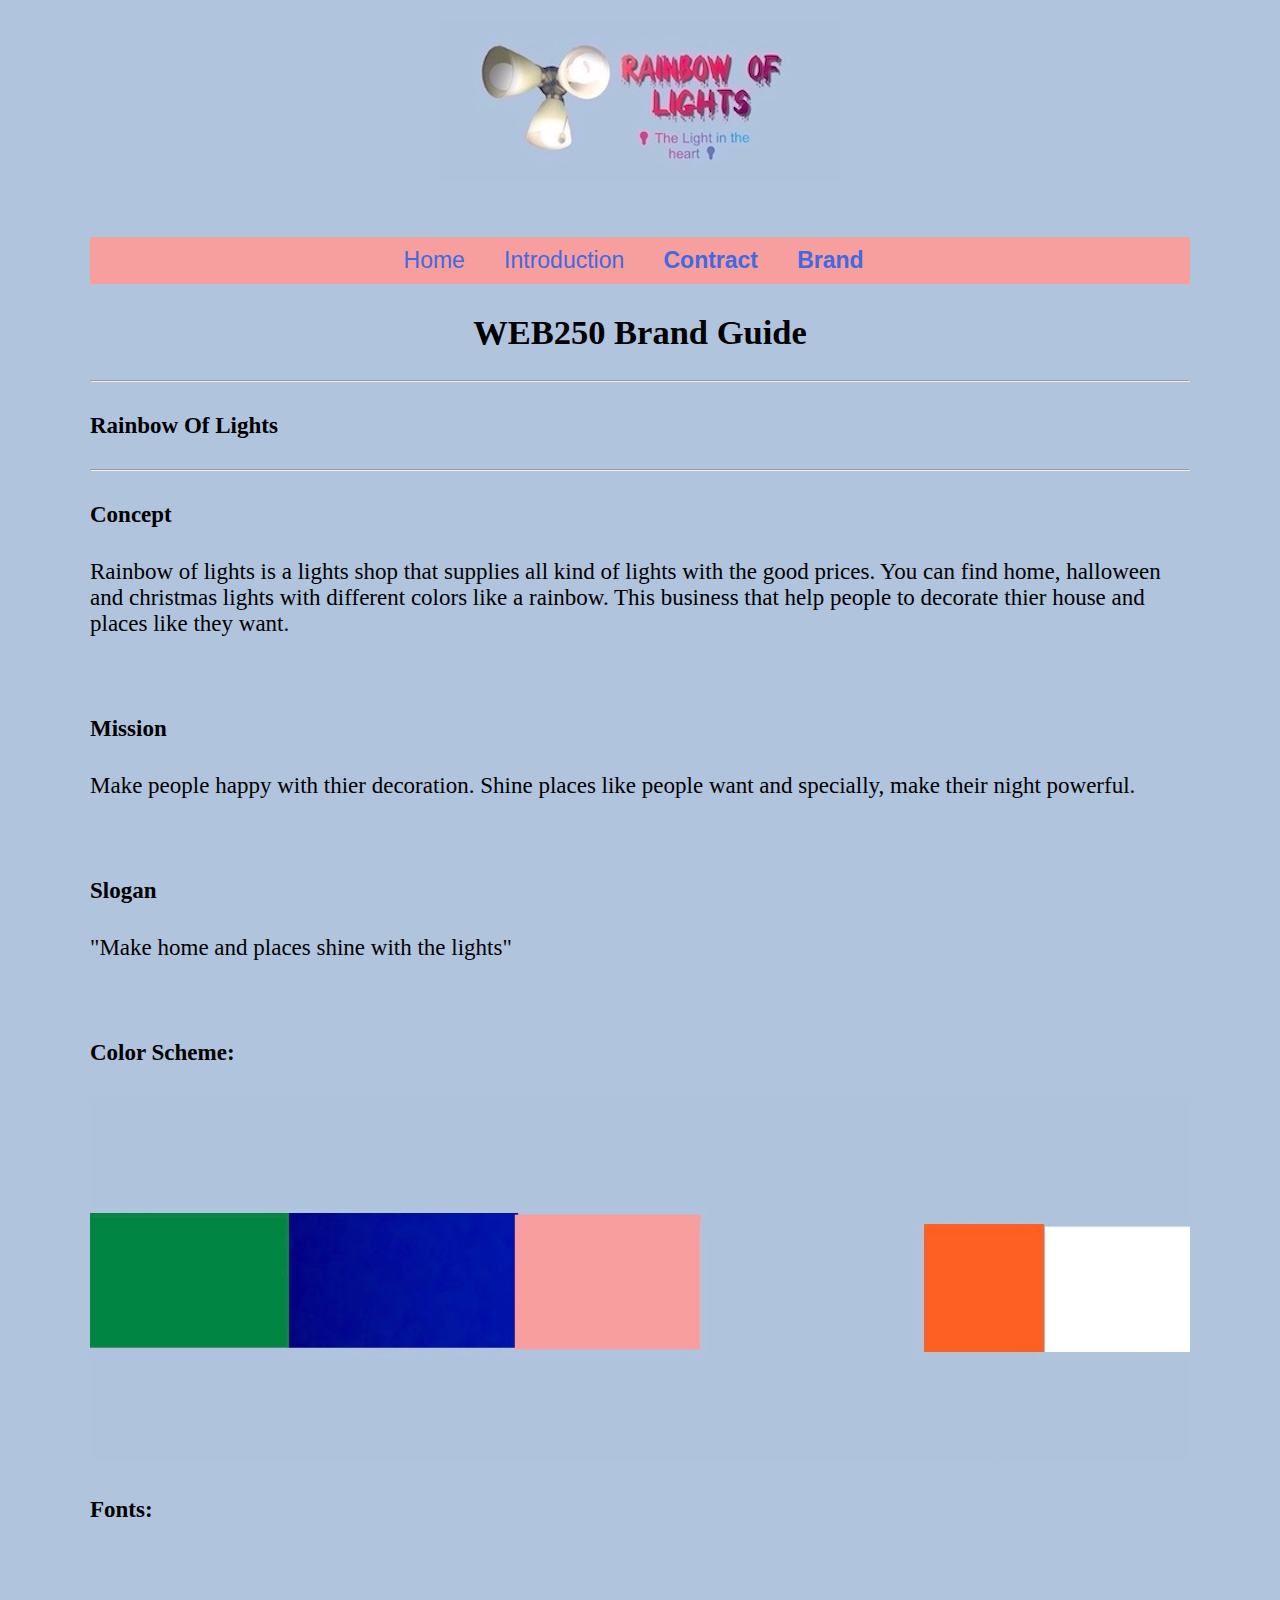
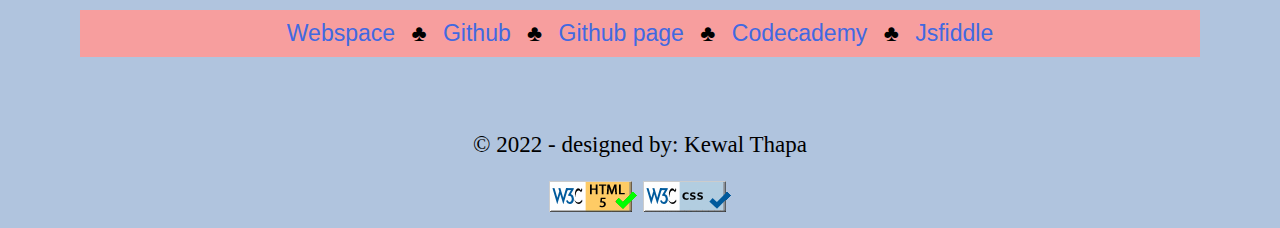
==== brand.html @ 0179e82f "Update brand.html" ====
<!DOCTYPE html>
<html lang= "en">
	<head>
	<link rel = "stylesheet" type = "text/css" href = "styles/default.css" />
	<meta charset="utf-8" />
	<title>Kewal Thapa WEB250 Brand</title>

</head>
<body>
	<div data-include="components/header.html"></div>
	 
 <main>
 
	<div data-include="components/nav.html"></div>
	<h2> WEB250 Brand Guide</h2>
	 
		
   	<hr>
	      
        <h4>Rainbow Of Lights</h4>
	 
	<hr>
	 
        <h4>Concept</h4>
        <p>Rainbow of lights is a lights shop that supplies all kind of lights with the good prices. You can find home, halloween and christmas lights with different colors like a rainbow. This business that help people to decorate thier house and places like they want.</p>
	      
        <br />
	      
        <h4>Mission</h4>
        <p>Make people happy with thier decoration. Shine places like people want and specially, make their night powerful.</p>
	      
        <br />
	      
        <h4>Slogan</h4>
        <p>"Make home and places shine with the lights"</p>
	      
        <br />
        <h4>Color Scheme:</h4>
	      
        <img
          src="images/colors.png"
          alt="Brand Color"
          style="width: 100%"
        />
        <br />
	      
        <h4>Fonts:</h4>
	           
	 
    </main>
	
	<div data-include="components/footer.html"></div>
	<script src="scripts/component.js"></script>
	<script src="scripts/intro.js"></script>
	
</body>

</html>
---- styles/default.css ----
body
{
	margin-top: 40px;
	margin-left: 100px;
	margin-right: 100px;
	font-family: Century;
	color: black;
	background-color: #B0C4DE;
    	background-size: cover;
    	/*background-size: 100%;*/
	font-size: 23px;
  	margin: 0 80px;

}

h1, h2, h3
{
	text-align: center;
}

h4 
{
	text-align: left;
}

p

{	
	background-color: #B0C4DE;
	font-style: sans-serif;
}

p2

{
	text-align: left;
	background-color: #B0C4DE;
}

header
{
	background-color: #B0C4DE;
	text-align: center;
	padding-top: 20px;
	padding-bottom: 30px;
}

main
{
	background-color: #B0C4DE;
	padding:10px;
	margin-top: 10px;
	margin-bottom: 10px;
}

footer
{
	text-align: center;
	background-color: #B0C4DE;
	padding-top: 10px;
	padding-bottom: 10px;
}

figcaption
{
	font-style: 'Montserrat', sans-serif;
	text-align: center;
	
}

figure 
{
  float: center;
}

.center 
{
  display: block;
  margin-left: auto;
  margin-right: auto;
  width: 50%;
}

nav, nav a
{
	font-family: arial;
	background-color: #f79e9e;
	text-decoration: none;
	padding: 10px; 10px;
	text-align: center;
}

.active nav
{
  background-color: white;
  color: orange;
}

a:hover:not(.active) 
{
  background-color: green;
  color: orange;
}

a {
  color: royalblue; 
}
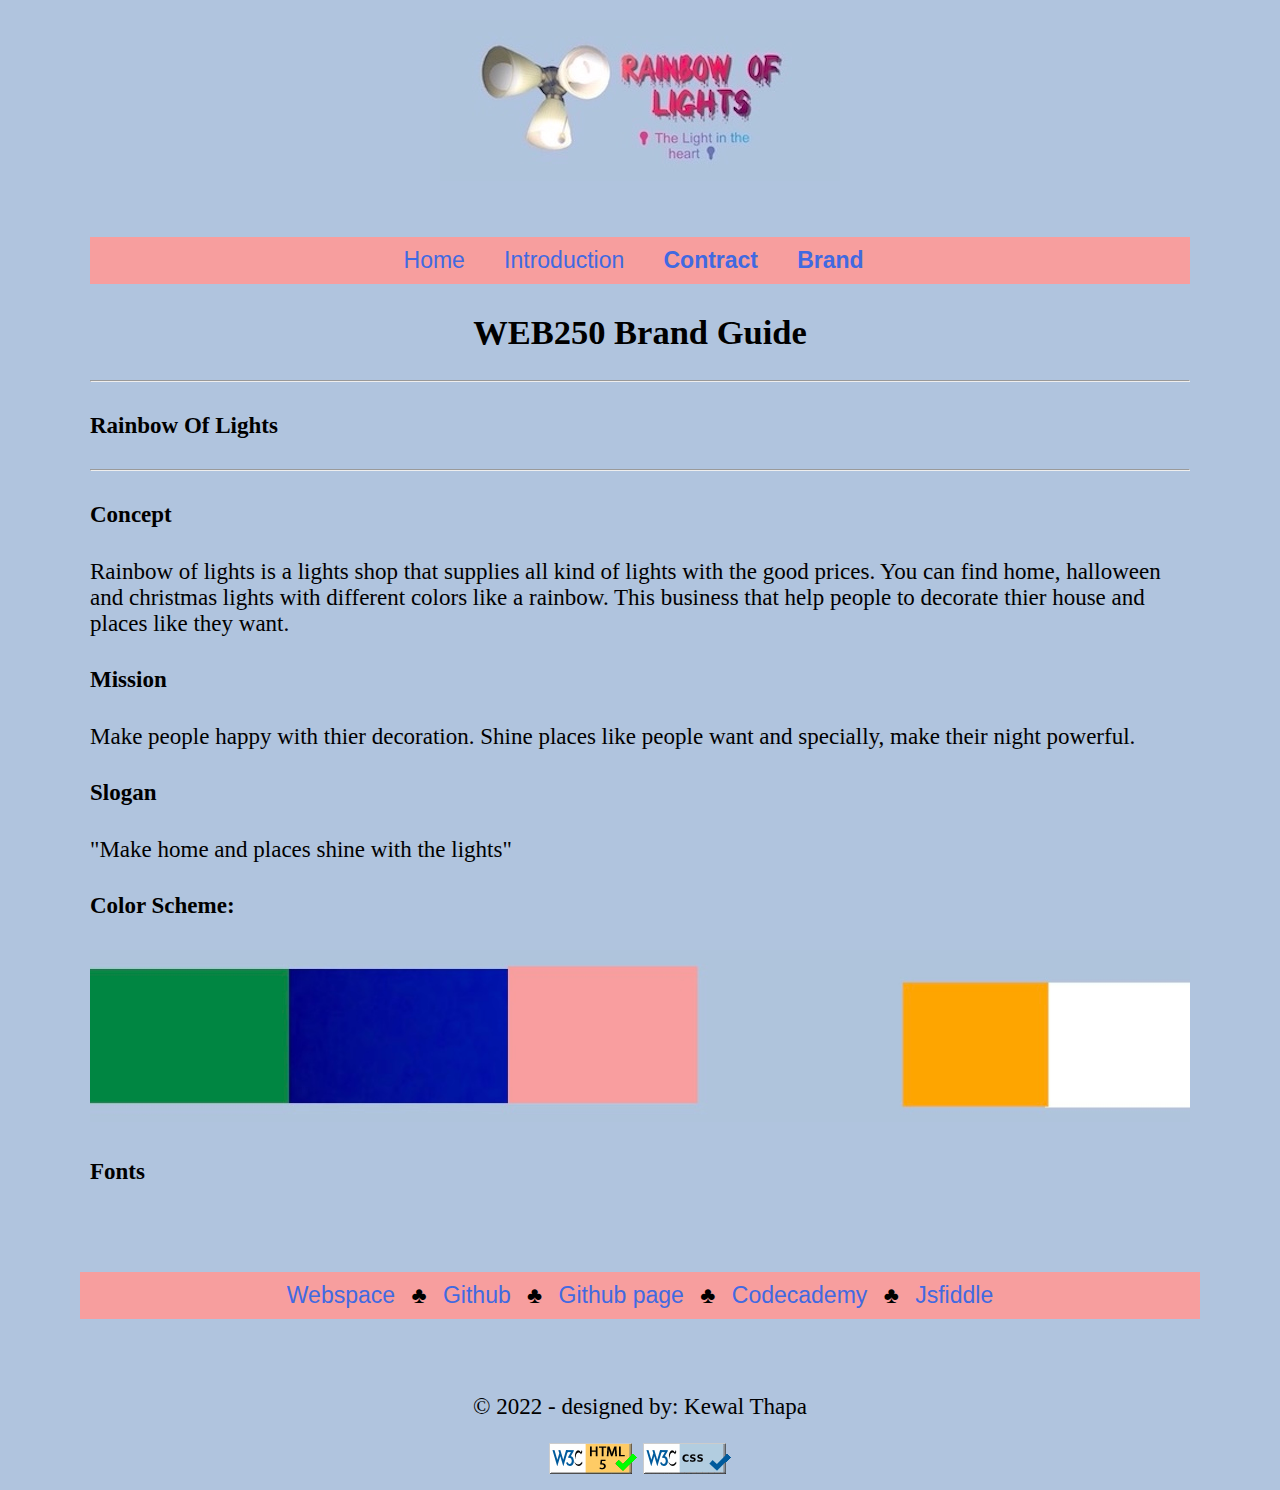
==== commit 4c817dcb: "Update brand.html" ====
--- a/brand.html
+++ b/brand.html
@@ -23,28 +23,22 @@
 	 
         <h4>Concept</h4>
         <p>Rainbow of lights is a lights shop that supplies all kind of lights with the good prices. You can find home, halloween and christmas lights with different colors like a rainbow. This business that help people to decorate thier house and places like they want.</p>
-	      
-        <br />
-	      
-        <h4>Mission</h4>
+	 
+	<h4>Mission</h4>
         <p>Make people happy with thier decoration. Shine places like people want and specially, make their night powerful.</p>
 	      
-        <br />
 	      
         <h4>Slogan</h4>
         <p>"Make home and places shine with the lights"</p>
 	      
-        <br />
-        <h4>Color Scheme:</h4>
-	      
+	 <h4>Color Scheme:</h4>      
         <img
           src="images/colors.png"
           alt="Brand Color"
           style="width: 100%"
         />
-        <br />
 	      
-        <h4>Fonts:</h4>
+        <h4>Fonts</h4>
 	           
 	 
     </main>
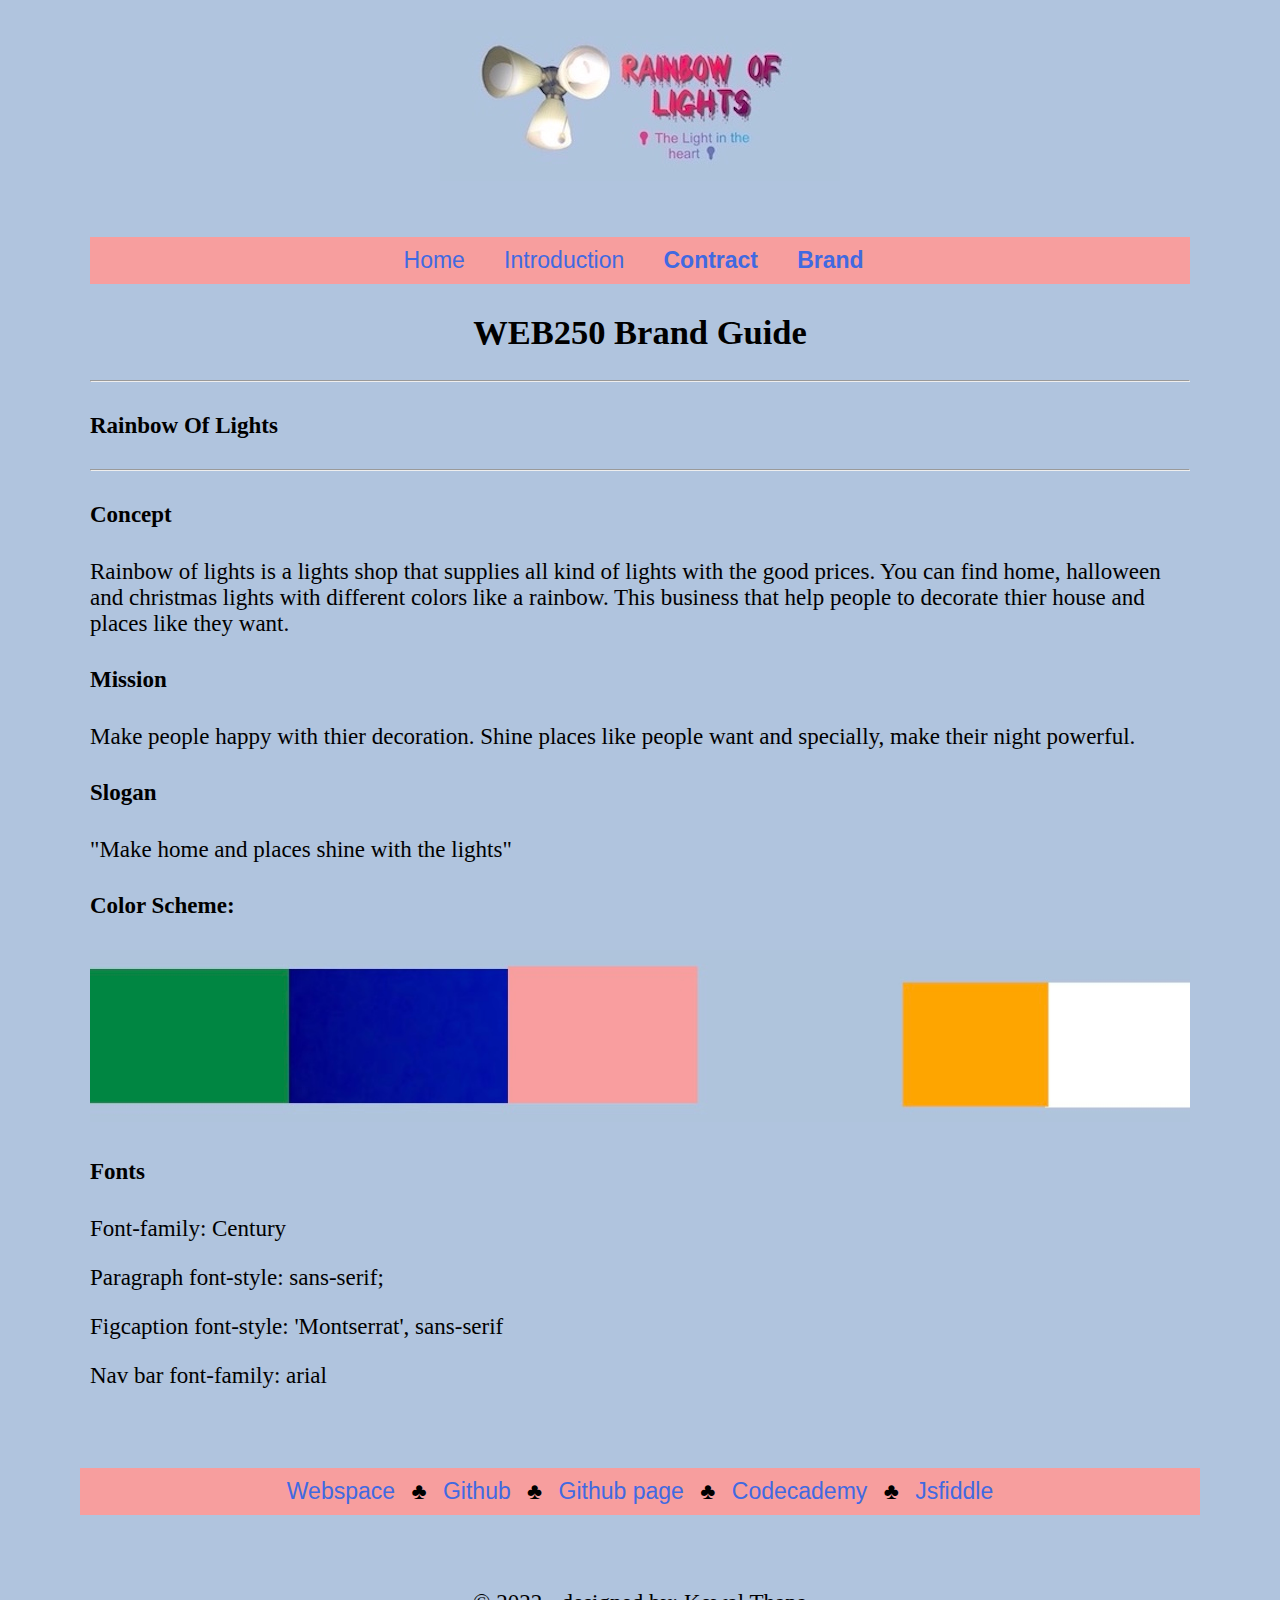
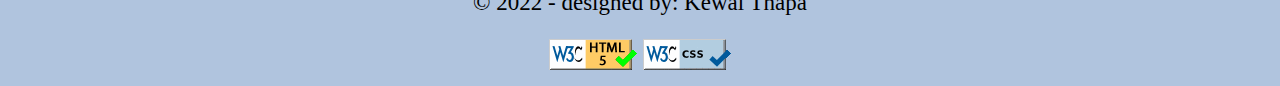
==== commit 39f5a1df: "Update brand.html" ====
--- a/brand.html
+++ b/brand.html
@@ -39,6 +39,10 @@
         />
 	      
         <h4>Fonts</h4>
+	 <p>Font-family: Century</p>
+	 <p>Paragraph font-style: sans-serif;</p>
+	 <p>Figcaption font-style: 'Montserrat', sans-serif</p>
+	 <p>Nav bar font-family: arial</p>
 	           
 	 
     </main>
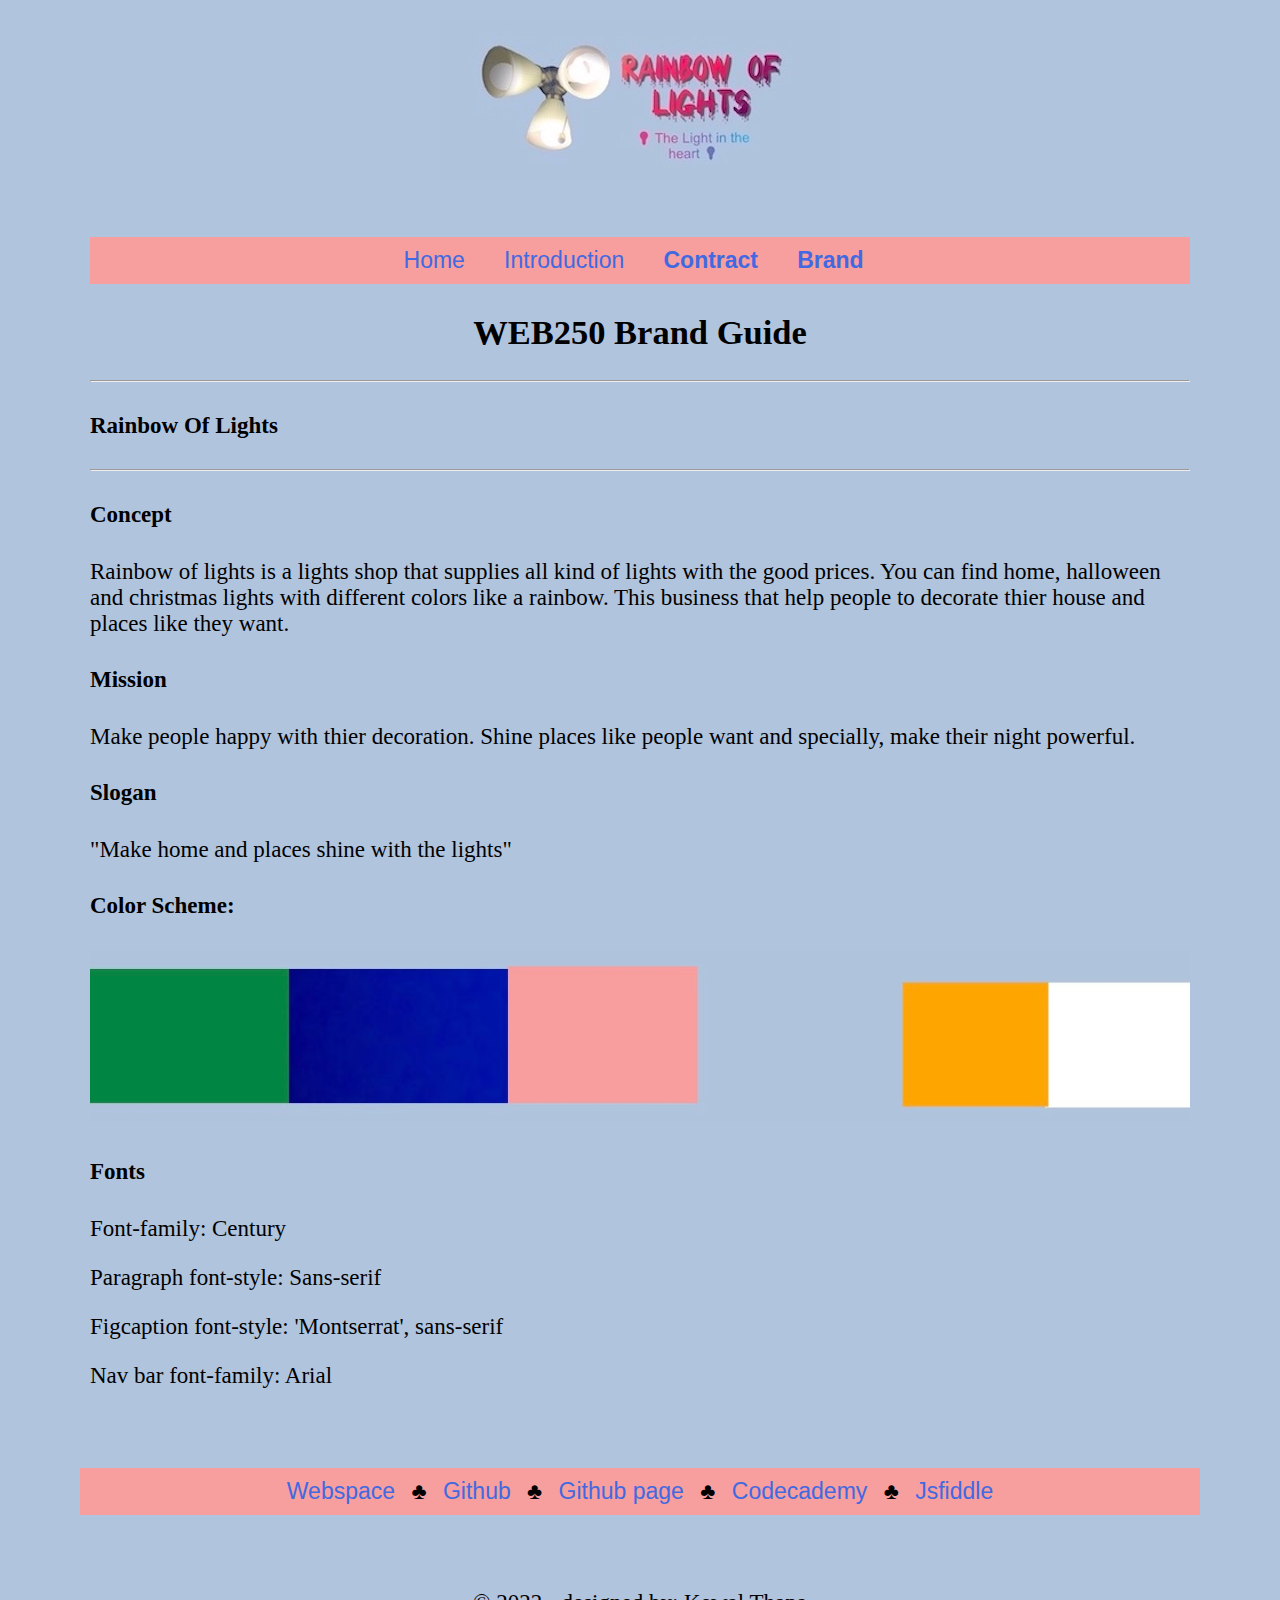
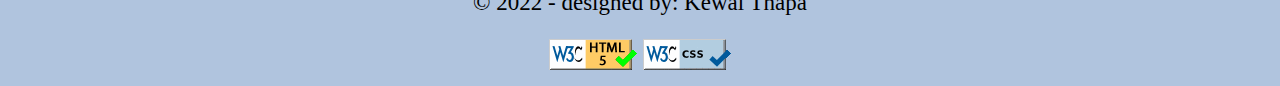
==== commit b24d4048: "Update brand.html" ====
--- a/brand.html
+++ b/brand.html
@@ -40,9 +40,9 @@
 	      
         <h4>Fonts</h4>
 	 <p>Font-family: Century</p>
-	 <p>Paragraph font-style: sans-serif;</p>
+	 <p>Paragraph font-style: Sans-serif</p>
 	 <p>Figcaption font-style: 'Montserrat', sans-serif</p>
-	 <p>Nav bar font-family: arial</p>
+	 <p>Nav bar font-family: Arial</p>
 	           
 	 
     </main>
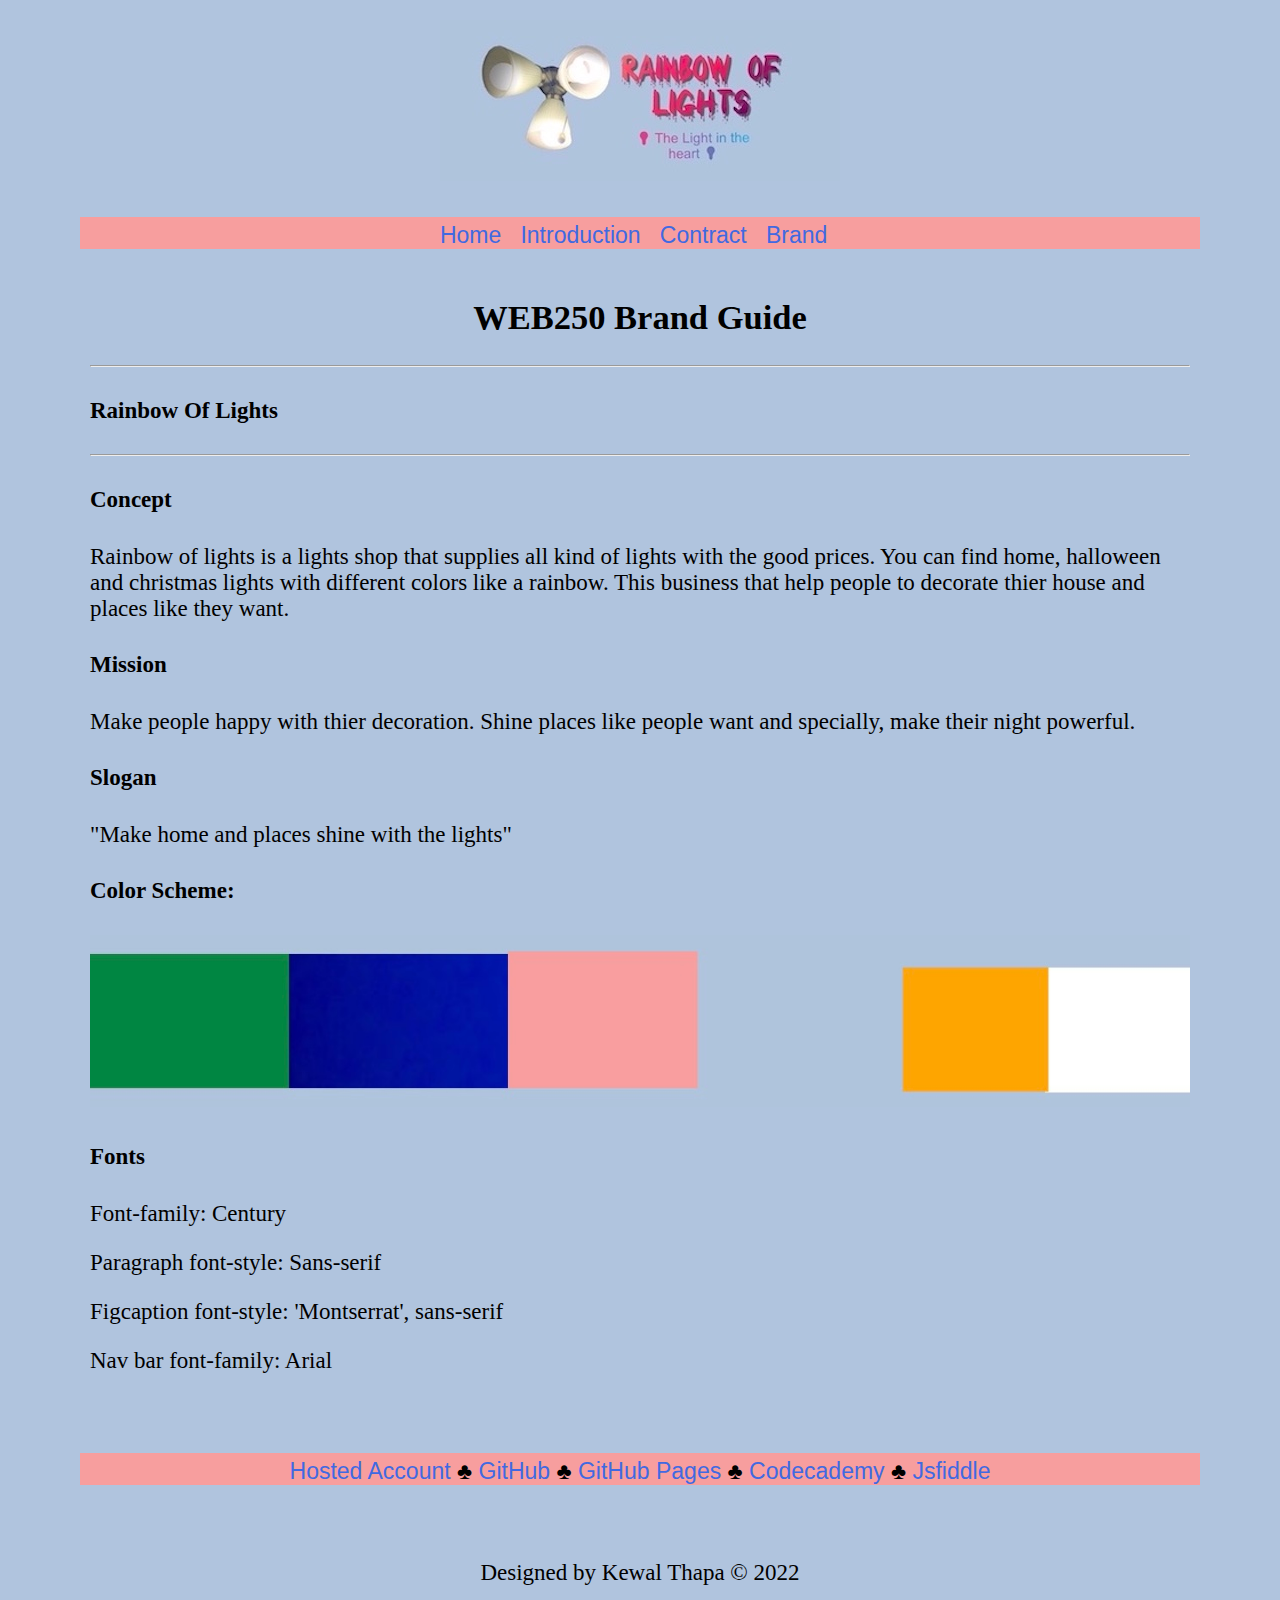
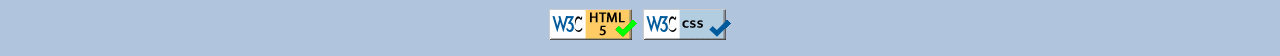
==== commit 2eaddfa6: "Update brand.html" ====
--- a/brand.html
+++ b/brand.html
@@ -8,10 +8,9 @@
 </head>
 <body>
 	<div data-include="components/header.html"></div>
-	 
+	<div data-include="components/nav.html"></div> 
  <main>
  
-	<div data-include="components/nav.html"></div>
 	<h2> WEB250 Brand Guide</h2>
 	 
 		
--- a/styles/default.css
+++ b/styles/default.css
@@ -86,7 +86,8 @@
 	font-family: arial;
 	background-color: #f79e9e;
 	text-decoration: none;
-	padding: 10px; 10px;
+	padding-top: 5px;
+	padding-buttom: 5px;
 	text-align: center;
 }
 
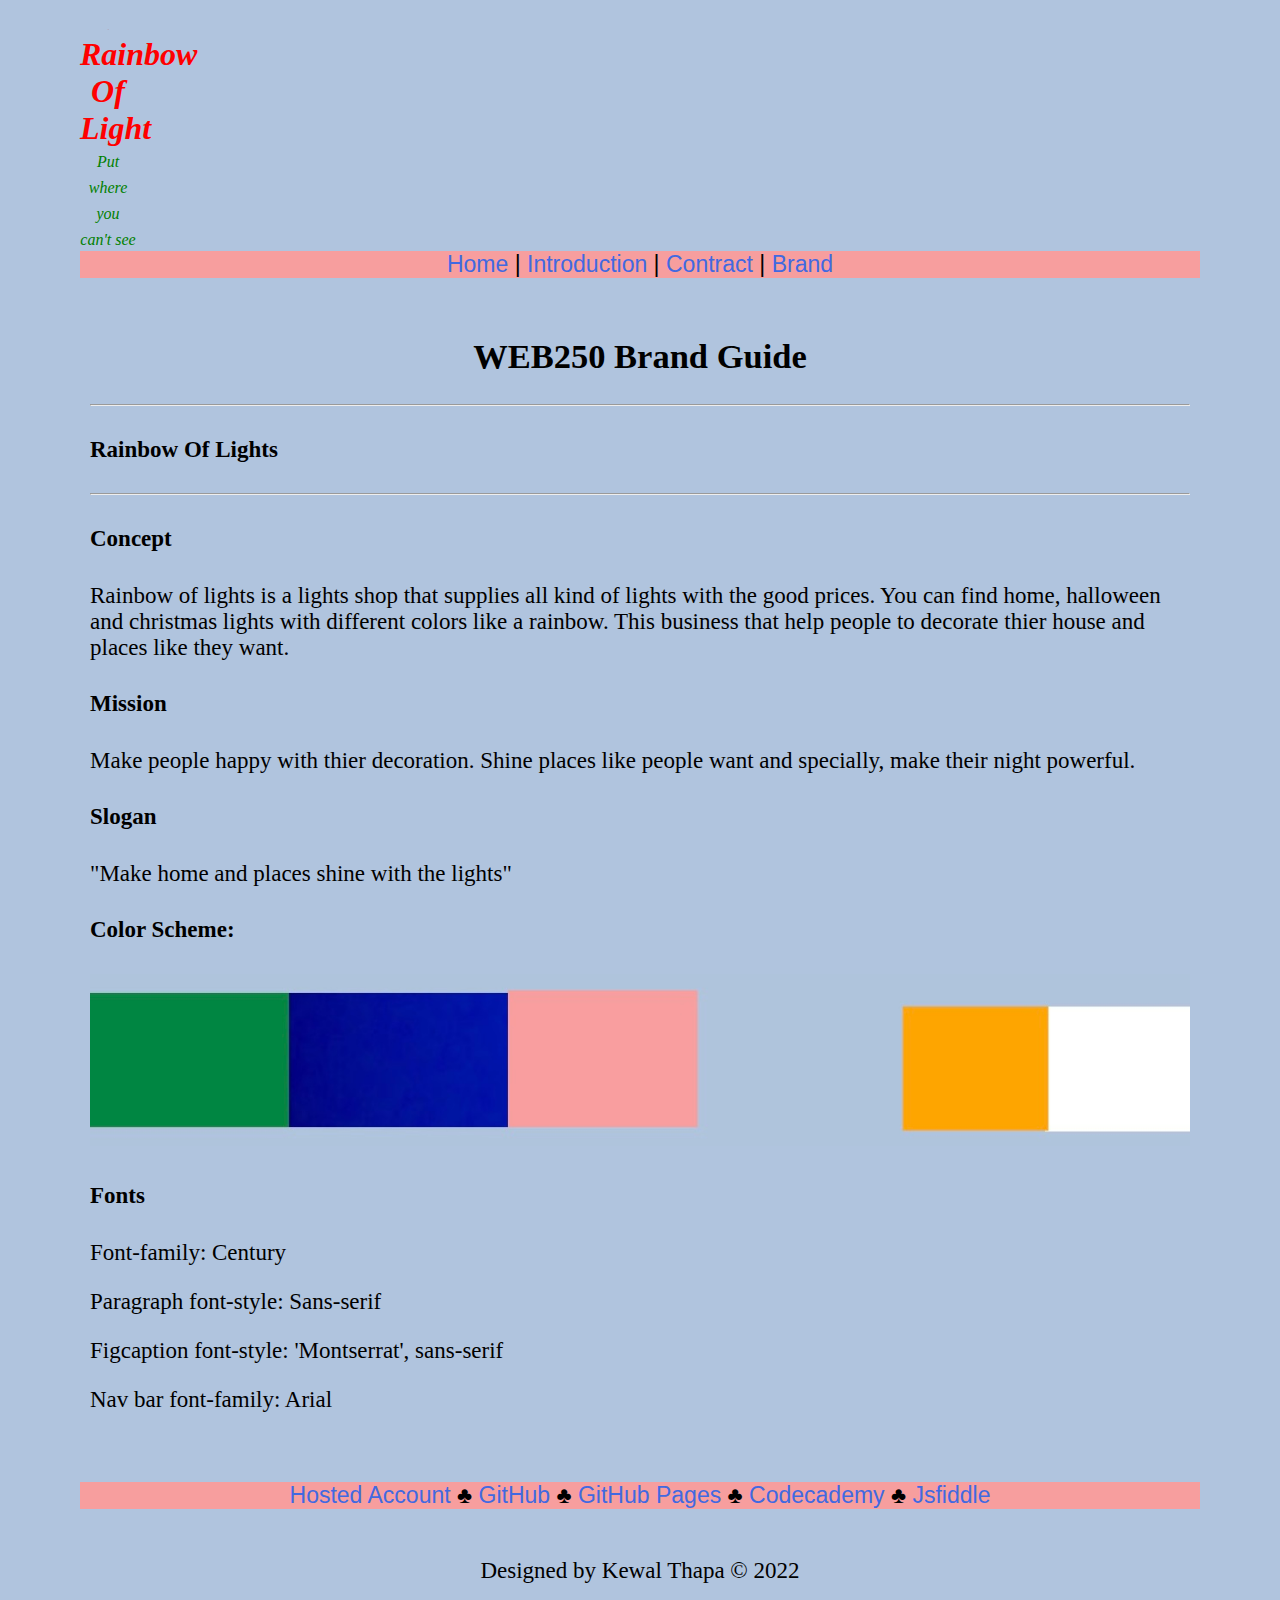
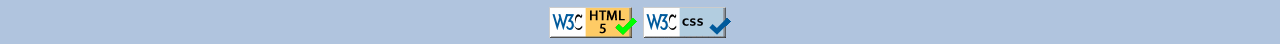
==== commit c8e0e901: "Update brand.html" ====
--- a/brand.html
+++ b/brand.html
@@ -8,7 +8,7 @@
 </head>
 <body>
 	<div data-include="components/header.html"></div>
-	<div data-include="components/nav.html"></div> 
+	
  <main>
  
 	<h2> WEB250 Brand Guide</h2>
--- a/styles/default.css
+++ b/styles/default.css
@@ -41,8 +41,27 @@
 {
 	background-color: #B0C4DE;
 	text-align: center;
-	padding-top: 20px;
-	padding-bottom: 30px;
+	padding-top: 10px;
+	padding-bottom: 10px;
+}
+
+.logoHeader {
+	padding:10px;
+}
+
+.logoline {
+	text-align: center;
+	font-family: 'Calibri';
+	font-size: 2rem;
+	font-weight: bold;
+	color: red;
+}
+
+.tagline {
+	text-align: center;
+	font-family: 'Calibri';
+	font-size: 1rem;
+	color: green;
 }
 
 main
@@ -53,12 +72,19 @@
 	margin-bottom: 10px;
 }
 
+.logo {
+	width: 5%;
+	height:auto;
+	
+}
+
 footer
 {
 	text-align: center;
 	background-color: #B0C4DE;
-	padding-top: 10px;
-	padding-bottom: 10px;
+	left: 0;
+  	bottom: 0;
+  	width: 100%;
 }
 
 figcaption
@@ -86,8 +112,8 @@
 	font-family: arial;
 	background-color: #f79e9e;
 	text-decoration: none;
-	padding-top: 5px;
-	padding-buttom: 5px;
+	margin: 0;
+ 	padding: 0px;
 	text-align: center;
 }
 
@@ -99,7 +125,7 @@
 
 a:hover:not(.active) 
 {
-  background-color: green;
+  background-color: gray;
   color: orange;
 }
 
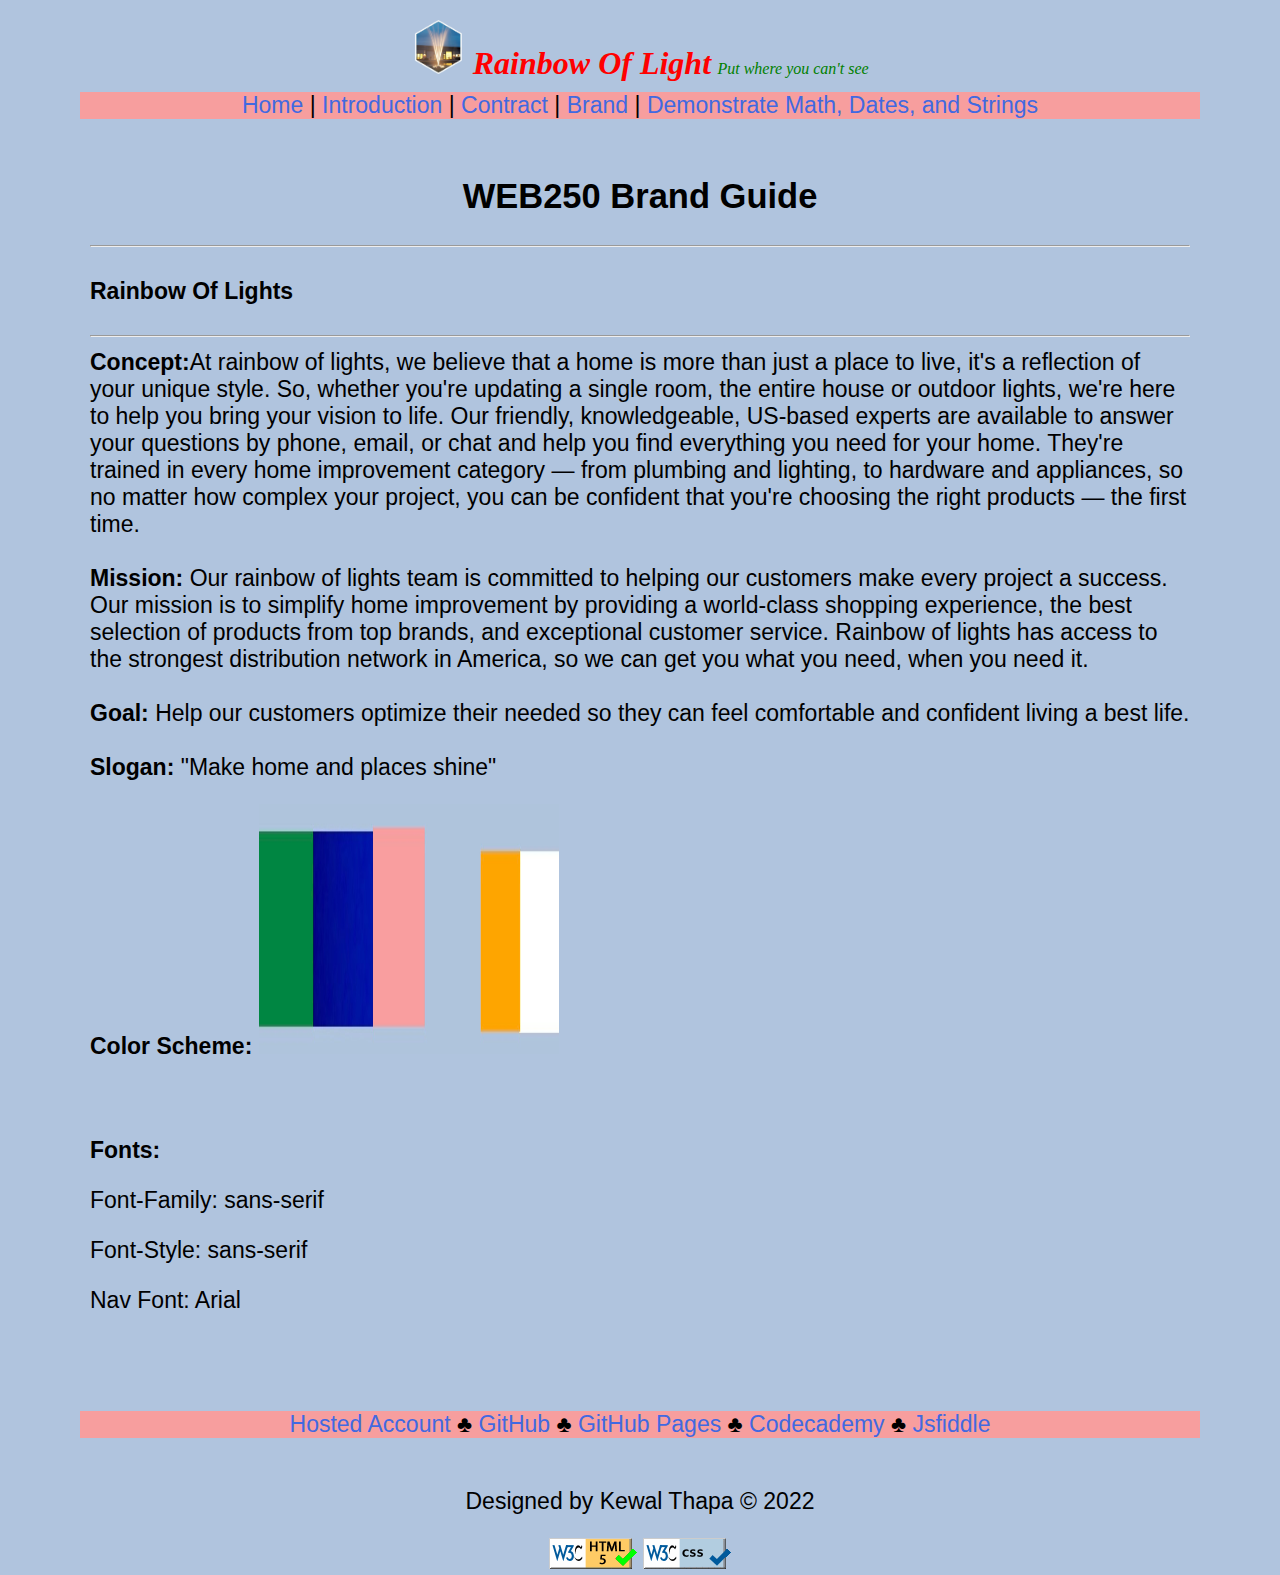
==== commit f8bbbe80: "Update brand.html" ====
--- a/brand.html
+++ b/brand.html
@@ -14,34 +14,34 @@
 	<h2> WEB250 Brand Guide</h2>
 	 
 		
-   	<hr>
+   <hr>
 	      
         <h4>Rainbow Of Lights</h4>
 	 
-	<hr>
-	 
-        <h4>Concept</h4>
-        <p>Rainbow of lights is a lights shop that supplies all kind of lights with the good prices. You can find home, halloween and christmas lights with different colors like a rainbow. This business that help people to decorate thier house and places like they want.</p>
-	 
-	<h4>Mission</h4>
-        <p>Make people happy with thier decoration. Shine places like people want and specially, make their night powerful.</p>
-	      
-	      
-        <h4>Slogan</h4>
-        <p>"Make home and places shine with the lights"</p>
-	      
-	 <h4>Color Scheme:</h4>      
-        <img
-          src="images/colors.png"
-          alt="Brand Color"
-          style="width: 100%"
-        />
-	      
-        <h4>Fonts</h4>
-	 <p>Font-family: Century</p>
-	 <p>Paragraph font-style: Sans-serif</p>
-	 <p>Figcaption font-style: 'Montserrat', sans-serif</p>
-	 <p>Nav bar font-family: Arial</p>
+		<hr>
+
+		<strong>Concept:</strong>At rainbow of lights, we believe that a home is more than just a place to live, it's a reflection of your unique style. So, whether you're updating a single room, the entire house or outdoor lights,              we're here to help you bring your vision to life. Our friendly, knowledgeable, US-based experts are available to answer your questions by phone, email, or chat and help you find everything you need for your home. They're                  trained in every home improvement category — from plumbing and lighting, to hardware and appliances, so no matter how complex your project, you can be confident that you're choosing the right products — the first time.
+		<br>
+        	<br>
+		<strong>Mission:</strong> Our rainbow of lights team is committed to helping our customers make every project a success. Our mission is to simplify home improvement by providing a world-class shopping experience, the best selection of products from top brands, and exceptional customer service. Rainbow of lights has access to the strongest distribution network in America, so we can get you what you need, when you need it.    
+        	<br>
+        	<br>
+		<strong>Goal:</strong> Help our customers optimize their needed so they can feel comfortable and confident living a best life.
+        	<br>
+        	<br>
+       		<strong>Slogan:</strong> "Make home and places shine"
+        	<br>
+		<p>
+		<strong>Color Scheme:</strong>
+		<img src="images/colors.png" width="300" height="250" alt="color design" />
+		</p>
+		<br>
+        	<br>
+		<strong>Fonts:</strong>
+        	<p>Font-Family: sans-serif </p>
+		<p>Font-Style: sans-serif</p>
+		<p>Nav Font: Arial</p>
+		<br>
 	           
 	 
     </main>
--- a/styles/default.css
+++ b/styles/default.css
@@ -3,7 +3,7 @@
 	margin-top: 40px;
 	margin-left: 100px;
 	margin-right: 100px;
-	font-family: Century;
+	font-family: sans-serif;
 	color: black;
 	background-color: #B0C4DE;
     	background-size: cover;
@@ -89,7 +89,6 @@
 
 figcaption
 {
-	font-style: 'Montserrat', sans-serif;
 	text-align: center;
 	
 }
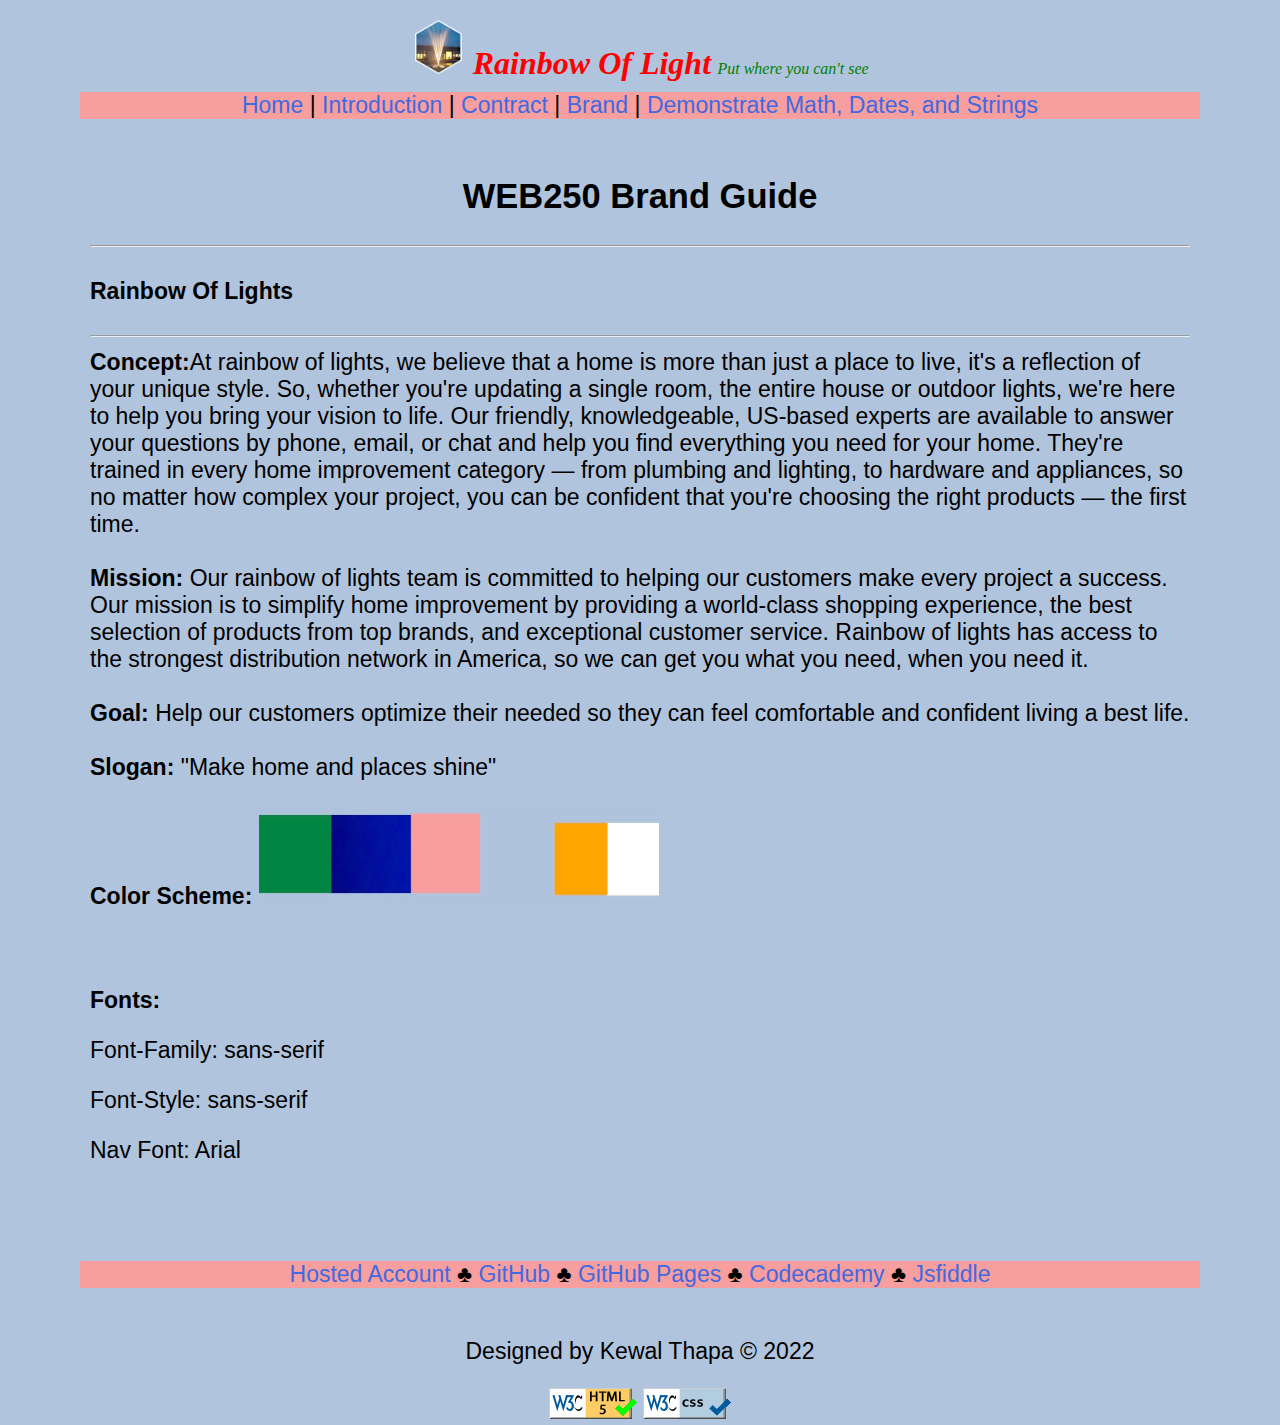
==== commit fa47778c: "Update brand.html" ====
--- a/brand.html
+++ b/brand.html
@@ -33,7 +33,7 @@
         	<br>
 		<p>
 		<strong>Color Scheme:</strong>
-		<img src="images/colors.png" width="300" height="250" alt="color design" />
+		<img src="images/colors.png" width="400" height="100" alt="color design" />
 		</p>
 		<br>
         	<br>
